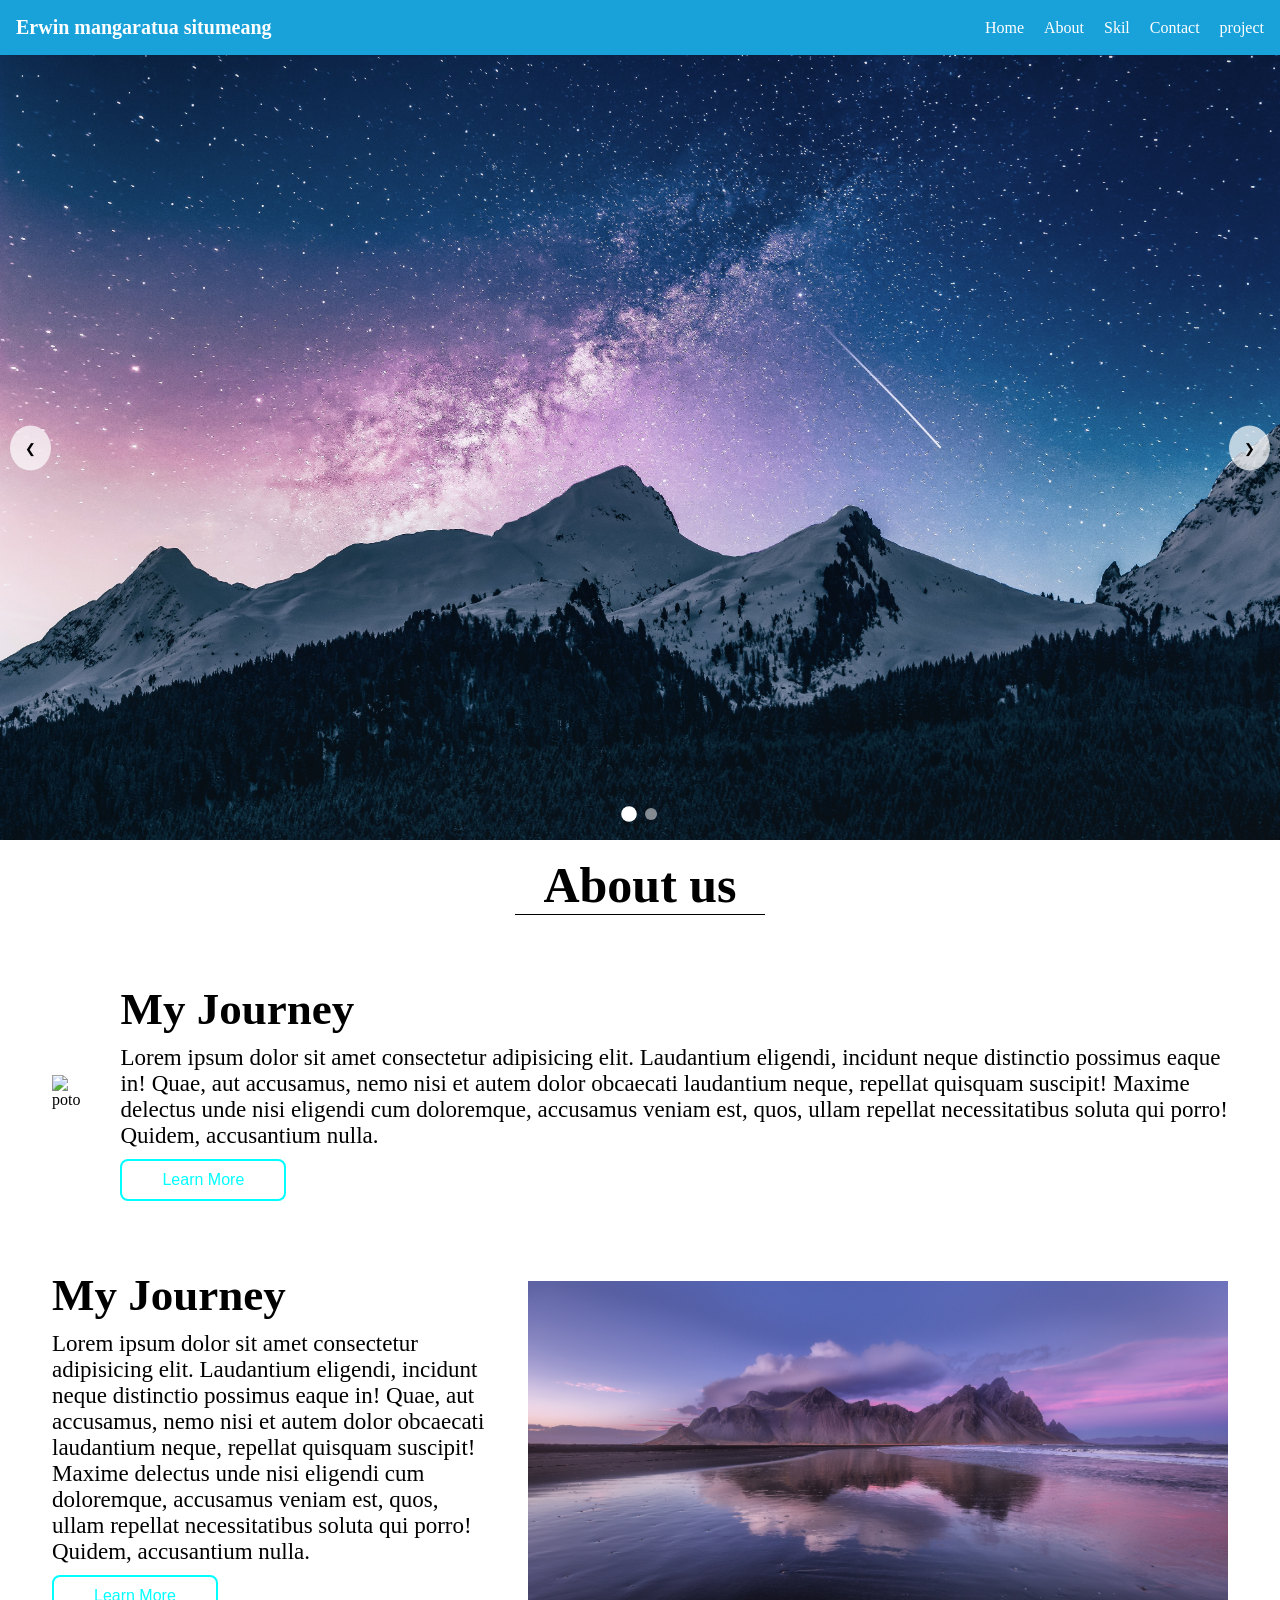
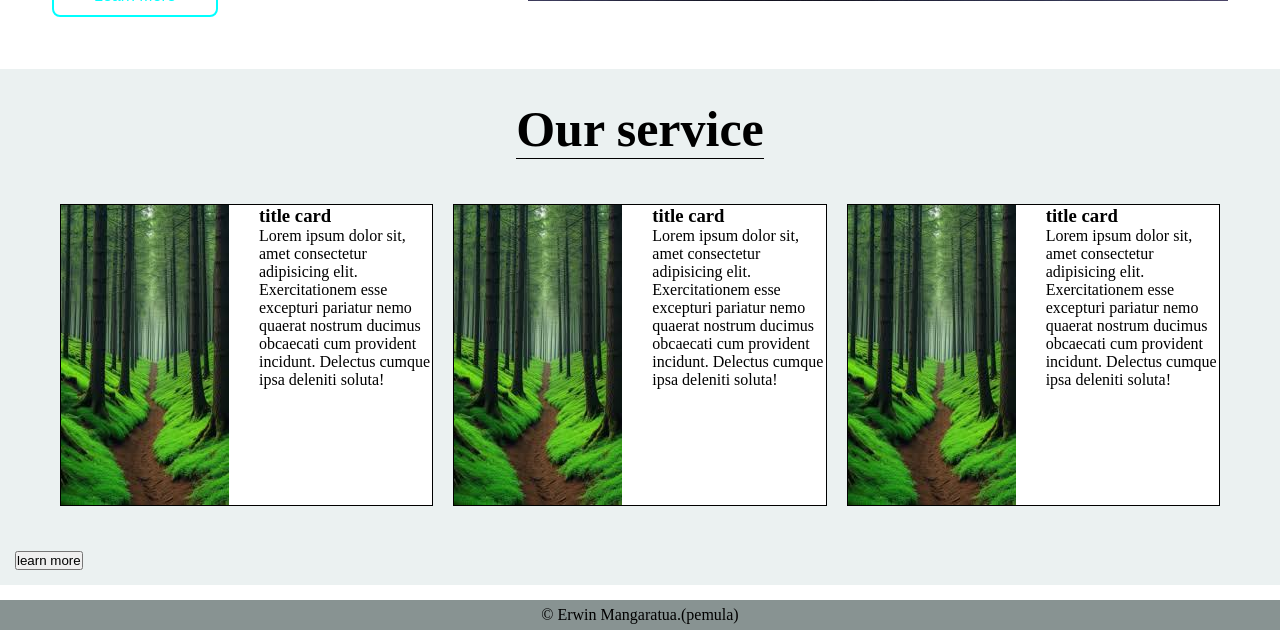
==== index.html @ 4fbb69fc "berubah" ====
<!DOCTYPE html>
<html lang="en">

<head>
    <meta charset="UTF-8">
    <meta name="viewport" content="width=device-width, initial-scale=1.0">
    <title>Web Perdana</title>
    <link rel="stylesheet" href="style.css">
</head>

<body>

    <header class="kepala">
        <div class="pilihKepala">
            <div class="nama">
                <h1>Erwin mangaratua situmeang</h1>
            </div>
            <nav class="navigasi">
                <ul class="navigasii">
                    <li class="pilihHome"><a href="home.html">Home</a></li>
                    <li class="pilihAbout"><a href="about.html">About</a></li>
                    <li class="pilihSkil"><a href="skil.html">Skil</a></li>
                    <li class="pilihContact"><a href="contact.html">Contact</a></li>
                    <li class="pilihProject"><a href="project.html">project</a></li>
                </ul>
            </nav>
        </div>
    </header>

    <main class="main">

        <div class="slider-container">


            <div class="slides" id="slide-wrapper">


                <div class="slide">
                    <img src="image/slider1.jpg" alt="Slide 1">
                </div>
                <div class="slide">
                    <img src="image/slider2.jpg" alt="Slide 2">
                </div>

            </div>


            <button class="prev" onclick="changeSlide(-1)">❮</button>
            <button class="next" onclick="changeSlide(1)">❯</button>


            <div class="dots-container">
                <span class="dot active" onclick="currentSlide(0)"></span>
                <span class="dot" onclick="currentSlide(1)"></span>
            </div>

        </div>

        <div class="about">
            <h2>About us</h2>
        </div>


        <section class="project">

            <div class="project1">
                <img src="image/slider3.jpg" alt="poto" class="image2">
            </div>

            <div class="project2">
                <h1>My Journey</h1>
                <p>Lorem ipsum dolor sit amet consectetur adipisicing elit. Laudantium eligendi, incidunt neque
                    distinctio possimus eaque in! Quae, aut accusamus, nemo nisi et autem dolor obcaecati laudantium
                    neque, repellat quisquam suscipit! Maxime delectus unde nisi eligendi cum doloremque, accusamus
                    veniam est, quos, ullam repellat necessitatibus soluta qui porro! Quidem, accusantium nulla.</p>
                <button>Learn More</button>
            </div>

        </section>


        <section class="project">

            <div class="project2">
                <h1>My Journey</h1>
                <p>Lorem ipsum dolor sit amet consectetur adipisicing elit. Laudantium eligendi, incidunt neque
                    distinctio possimus eaque in! Quae, aut accusamus, nemo nisi et autem dolor obcaecati laudantium
                    neque, repellat quisquam suscipit! Maxime delectus unde nisi eligendi cum doloremque, accusamus
                    veniam est, quos, ullam repellat necessitatibus soluta qui porro! Quidem, accusantium nulla.</p>
                <button>Learn More</button>
            </div>

            <div class="project1">
                <img src="image/slider2.jpg" alt="poto" class="image2">
            </div>


        </section>

        <section class="boxx">
            <div class="our-service">
                <h2>Our service</h2>
            </div>

            <section class="tree">
                <div class="tree-item">
                    <img src="image/hutan.jpg" alt="poto" class="tree-img">
                    <div class="tree-text">
                        <h1>title card</h1>
                        <p>Lorem ipsum dolor sit, amet consectetur adipisicing elit. Exercitationem esse excepturi
                            pariatur
                            nemo quaerat nostrum ducimus obcaecati cum provident incidunt. Delectus cumque ipsa deleniti
                            soluta!</p>
                    </div>
                </div>

                <div class="tree-item">
                    <img src="image/hutan.jpg" alt="poto" class="tree-img">
                    <div class="tree-text">
                        <h1>title card</h1>
                        <p>Lorem ipsum dolor sit, amet consectetur adipisicing elit. Exercitationem esse excepturi
                            pariatur
                            nemo quaerat nostrum ducimus obcaecati cum provident incidunt. Delectus cumque ipsa deleniti
                            soluta!</p>
                    </div>
                </div>

                <div class="tree-item">
                    <img src="image/hutan.jpg" alt="poto" class="tree-img">
                    <div class="tree-text">
                        <h1>title card</h1>
                        <p>Lorem ipsum dolor sit, amet consectetur adipisicing elit. Exercitationem esse excepturi
                            pariatur
                            nemo quaerat nostrum ducimus obcaecati cum provident incidunt. Delectus cumque ipsa deleniti
                            soluta!</p>
                    </div>
                </div>
            </section>

        <button>learn more</button>

        </section>
    </main>


    <footer class="cp">
        &copy; Erwin Mangaratua.(pemula)
    </footer>



    <script src="java.js"></script>
</body>

</html>
---- style.css ----
* {
    margin: 0;
    padding: 0;
}

.kepala {
    padding: 16px;
    background-color: rgb(24, 162, 217);
}

.pilihKepala {
    display: flex;
    justify-content: space-between;
    align-items: center;
}

.nama {
    color: white;
    font-size: 10px;
}

.navigasii {
    display: flex;
    gap: 20px;
    list-style: none;
}

.navigasi a {
    text-decoration: none;
    color: white;
}

.navigasi a:hover {
    text-decoration: underline;
}

.slider-container {
position: relative;
width: 100%;
height: 785px;
overflow: hidden;    
}

.slides{
    display: flex;
    transition: transform 0.6s cubic-bezier(.4,0,.2,1);
    width: 100%;
}

.slide {
  min-width: 100%;        
  position: relative;
}

.slide img {
  width: 100%;
  display: block;
  object-fit: cover;
}

.prev, .next {
  position: absolute;
  top: 50%;
  transform: translateY(-50%);
  background: rgba(255,255,255,.7);
  border: none;
  padding: 15px;
  cursor: pointer;
  border-radius: 50%;
  z-index: 10;
  transition: 0.3s;
}

.prev { left: 10px; }
.next { right: 10px; }

/* button */

.dots-container {
  position: absolute;
  bottom: 20px;
  left: 50%;
  transform: translateX(-50%);
  display: flex;
  gap: 10px;
}

.dot {
  width: 12px;
  height: 12px;
  background: rgba(255,255,255,.5);
  border-radius: 50%;
  cursor: pointer;
  transition: 0.3s;
}

.dot.active {
  background: white;
  transform: scale(1.3);
}


/* dot */

.about {
    padding: 16px;
    text-align: center;
}

.about h2 {
    border-bottom: 1px solid black;
    display: inline-block;
    width: 250px;
    font-size: 50px;
}

.project {
    margin: 36px;
    padding: 16px;
    display: flex;
    align-items: center;
    gap: 40px;
}

.project2 h1 {
    font-size: 45px;
}

.project2 p {
    font-size: 23px;
    margin: 10px 0px 10px 0px;
}

.project2 button {
    padding: 10px 40px;
    font-size: 16px;
    border: 2px solid aqua;
    color: aqua;
    border-radius: 8px;
    background-color: white;
}

.image2 {
    height: 320px;
    width: 700px;
    object-fit: cover;


}
.boxx{
    background-color: #ebf1f1;
    padding: 15px;
    margin-top: 15px;
    margin-bottom: 15px;
}

.our-service {
    display: flex;
    justify-content: center;
    align-items: center;
    margin: 16px;
}

.our-service h2{
    border-bottom: 1px solid black;
    display: inline-block;
    font-size: 50px;
    
}
.tree{
    display: flex;
    margin: 45px;
    gap: 20px;
}

.tree-item{
    display: flex;
    border: 1px solid  black;
    background-color: rgb(255, 255, 255);
    gap: 30px;
}







.cp {
    padding: 6px;
    background-color: #889392;
    text-align: center;
    
}
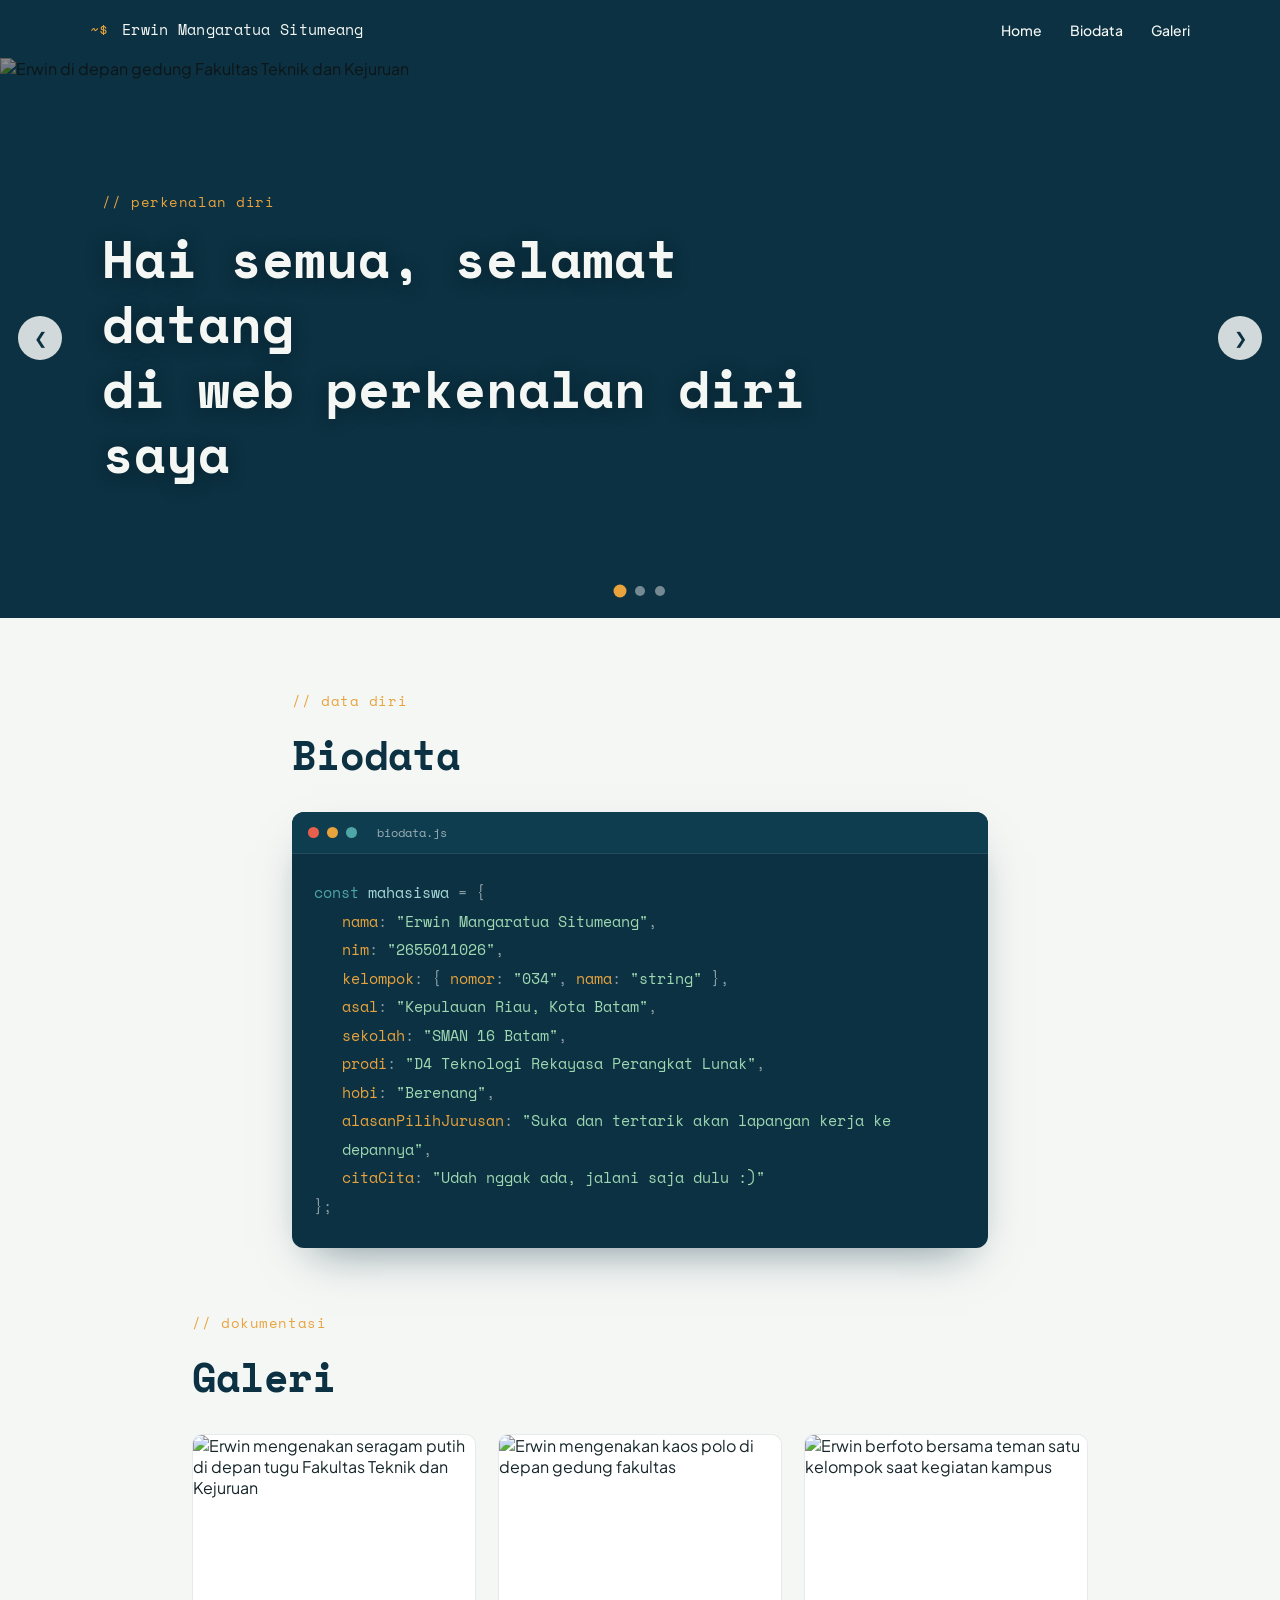
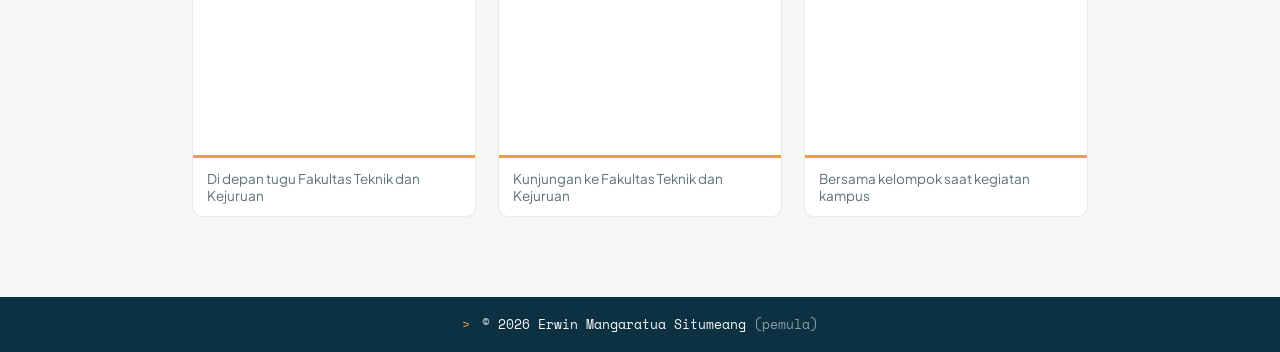
==== commit 20e4e3fa: "update" ====
--- a/index.html
+++ b/index.html
@@ -1,10 +1,13 @@
 <!DOCTYPE html>
-<html lang="en">
+<html lang="id">
 
 <head>
     <meta charset="UTF-8">
     <meta name="viewport" content="width=device-width, initial-scale=1.0">
-    <title>Web Perdana</title>
+    <title>Erwin Mangaratua Situmeang — Perkenalan Diri</title>
+    <link rel="preconnect" href="https://fonts.googleapis.com">
+    <link rel="preconnect" href="https://fonts.gstatic.com" crossorigin>
+    <link href="https://fonts.googleapis.com/css2?family=Space+Mono:wght@400;700&family=Plus+Jakarta+Sans:wght@400;500;600;700;800&display=swap" rel="stylesheet">
     <link rel="stylesheet" href="style.css">
 </head>
 
@@ -13,15 +16,13 @@
     <header class="kepala">
         <div class="pilihKepala">
             <div class="nama">
-                <h1>Erwin mangaratua situmeang</h1>
+                <span class="prompt">~$</span> Erwin Mangaratua Situmeang
             </div>
             <nav class="navigasi">
                 <ul class="navigasii">
-                    <li class="pilihHome"><a href="home.html">Home</a></li>
-                    <li class="pilihAbout"><a href="about.html">About</a></li>
-                    <li class="pilihSkil"><a href="skil.html">Skil</a></li>
-                    <li class="pilihContact"><a href="contact.html">Contact</a></li>
-                    <li class="pilihProject"><a href="project.html">project</a></li>
+                    <li class="pilihHome"><a href="#home">Home</a></li>
+                    <li class="pilihAbout"><a href="#biodata">Biodata</a></li>
+                    <li class="pilihGaleri"><a href="#galeri">Galeri</a></li>
                 </ul>
             </nav>
         </div>
@@ -29,127 +30,90 @@
 
     <main class="main">
 
-        <div class="slider-container">
-
+        <section class="slider-container" id="home">
 
             <div class="slides" id="slide-wrapper">
-
-
                 <div class="slide">
-                    <img src="image/slider1.jpg" alt="Slide 1">
+                    <img src="image/foto1.jpeg" alt="Erwin di depan gedung Fakultas Teknik dan Kejuruan">
                 </div>
                 <div class="slide">
-                    <img src="image/slider2.jpg" alt="Slide 2">
+                    <img src="image/foto2.jpeg" alt="Erwin di depan tugu Fakultas Teknik dan Kejuruan">
                 </div>
-
+                <div class="slide">
+                    <img src="image/foto3.jpeg" alt="Erwin bersama kelompok saat kegiatan kampus">
+                </div>
             </div>
 
+            <div class="hero-overlay">
+                <p class="eyebrow">// perkenalan diri</p>
+                <h1>Hai semua, selamat datang<br>di web perkenalan diri saya</h1>
+            </div>
 
-            <button class="prev" onclick="changeSlide(-1)">❮</button>
-            <button class="next" onclick="changeSlide(1)">❯</button>
-
+            <button class="prev" onclick="changeSlide(-1)" aria-label="Slide sebelumnya">❮</button>
+            <button class="next" onclick="changeSlide(1)" aria-label="Slide berikutnya">❯</button>
 
             <div class="dots-container">
                 <span class="dot active" onclick="currentSlide(0)"></span>
                 <span class="dot" onclick="currentSlide(1)"></span>
-            </div>
-
-        </div>
-
-        <div class="about">
-            <h2>About us</h2>
-        </div>
-
-
-        <section class="project">
-
-            <div class="project1">
-                <img src="image/slider3.jpg" alt="poto" class="image2">
-            </div>
-
-            <div class="project2">
-                <h1>My Journey</h1>
-                <p>Lorem ipsum dolor sit amet consectetur adipisicing elit. Laudantium eligendi, incidunt neque
-                    distinctio possimus eaque in! Quae, aut accusamus, nemo nisi et autem dolor obcaecati laudantium
-                    neque, repellat quisquam suscipit! Maxime delectus unde nisi eligendi cum doloremque, accusamus
-                    veniam est, quos, ullam repellat necessitatibus soluta qui porro! Quidem, accusantium nulla.</p>
-                <button>Learn More</button>
+                <span class="dot" onclick="currentSlide(2)"></span>
             </div>
 
         </section>
 
+        <section class="about" id="biodata">
+            <p class="eyebrow">// data diri</p>
+            <h2>Biodata</h2>
 
-        <section class="project">
-
-            <div class="project2">
-                <h1>My Journey</h1>
-                <p>Lorem ipsum dolor sit amet consectetur adipisicing elit. Laudantium eligendi, incidunt neque
-                    distinctio possimus eaque in! Quae, aut accusamus, nemo nisi et autem dolor obcaecati laudantium
-                    neque, repellat quisquam suscipit! Maxime delectus unde nisi eligendi cum doloremque, accusamus
-                    veniam est, quos, ullam repellat necessitatibus soluta qui porro! Quidem, accusantium nulla.</p>
-                <button>Learn More</button>
+            <div class="code-window">
+                <div class="code-titlebar">
+                    <span class="dotbtn red"></span>
+                    <span class="dotbtn yellow"></span>
+                    <span class="dotbtn green"></span>
+                    <span class="filename">biodata.js</span>
+                </div>
+                <div class="code-body">
+                    <p class="code-line"><span class="kw">const</span> <span class="var">mahasiswa</span> <span class="pn">= {</span></p>
+                    <p class="code-line indent"><span class="key">nama</span><span class="pn">:</span> <span class="str">"Erwin Mangaratua Situmeang"</span><span class="pn">,</span></p>
+                    <p class="code-line indent"><span class="key">nim</span><span class="pn">:</span> <span class="str">"2655011026"</span><span class="pn">,</span></p>
+                    <p class="code-line indent"><span class="key">kelompok</span><span class="pn">: {</span> <span class="key">nomor</span><span class="pn">:</span> <span class="str">"034"</span><span class="pn">,</span> <span class="key">nama</span><span class="pn">:</span> <span class="str">"string"</span> <span class="pn">},</span></p>
+                    <p class="code-line indent"><span class="key">asal</span><span class="pn">:</span> <span class="str">"Kepulauan Riau, Kota Batam"</span><span class="pn">,</span></p>
+                    <p class="code-line indent"><span class="key">sekolah</span><span class="pn">:</span> <span class="str">"SMAN 16 Batam"</span><span class="pn">,</span></p>
+                    <p class="code-line indent"><span class="key">prodi</span><span class="pn">:</span> <span class="str">"D4 Teknologi Rekayasa Perangkat Lunak"</span><span class="pn">,</span></p>
+                    <p class="code-line indent"><span class="key">hobi</span><span class="pn">:</span> <span class="str">"Berenang"</span><span class="pn">,</span></p>
+                    <p class="code-line indent"><span class="key">alasanPilihJurusan</span><span class="pn">:</span> <span class="str">"Suka dan tertarik akan lapangan kerja ke depannya"</span><span class="pn">,</span></p>
+                    <p class="code-line indent"><span class="key">citaCita</span><span class="pn">:</span> <span class="str">"Udah nggak ada, jalani saja dulu :)"</span></p>
+                    <p class="code-line"><span class="pn">};</span></p>
+                </div>
             </div>
-
-            <div class="project1">
-                <img src="image/slider2.jpg" alt="poto" class="image2">
-            </div>
-
-
         </section>
 
-        <section class="boxx">
-            <div class="our-service">
-                <h2>Our service</h2>
+        <section class="galeri" id="galeri">
+            <p class="eyebrow">// dokumentasi</p>
+            <h2>Galeri</h2>
+
+            <div class="galeri-grid">
+                <figure class="galeri-item">
+                    <img src="image/foto1.jpeg" alt="Erwin mengenakan seragam putih di depan tugu Fakultas Teknik dan Kejuruan">
+                    <figcaption>Di depan tugu Fakultas Teknik dan Kejuruan</figcaption>
+                </figure>
+                <figure class="galeri-item">
+                    <img src="image/foto2.jpeg" alt="Erwin mengenakan kaos polo di depan gedung fakultas">
+                    <figcaption>Kunjungan ke Fakultas Teknik dan Kejuruan</figcaption>
+                </figure>
+                <figure class="galeri-item">
+                    <img src="image/foto3.jpeg" alt="Erwin berfoto bersama teman satu kelompok saat kegiatan kampus">
+                    <figcaption>Bersama kelompok saat kegiatan kampus</figcaption>
+                </figure>
             </div>
+        </section>
 
-            <section class="tree">
-                <div class="tree-item">
-                    <img src="image/hutan.jpg" alt="poto" class="tree-img">
-                    <div class="tree-text">
-                        <h1>title card</h1>
-                        <p>Lorem ipsum dolor sit, amet consectetur adipisicing elit. Exercitationem esse excepturi
-                            pariatur
-                            nemo quaerat nostrum ducimus obcaecati cum provident incidunt. Delectus cumque ipsa deleniti
-                            soluta!</p>
-                    </div>
-                </div>
-
-                <div class="tree-item">
-                    <img src="image/hutan.jpg" alt="poto" class="tree-img">
-                    <div class="tree-text">
-                        <h1>title card</h1>
-                        <p>Lorem ipsum dolor sit, amet consectetur adipisicing elit. Exercitationem esse excepturi
-                            pariatur
-                            nemo quaerat nostrum ducimus obcaecati cum provident incidunt. Delectus cumque ipsa deleniti
-                            soluta!</p>
-                    </div>
-                </div>
-
-                <div class="tree-item">
-                    <img src="image/hutan.jpg" alt="poto" class="tree-img">
-                    <div class="tree-text">
-                        <h1>title card</h1>
-                        <p>Lorem ipsum dolor sit, amet consectetur adipisicing elit. Exercitationem esse excepturi
-                            pariatur
-                            nemo quaerat nostrum ducimus obcaecati cum provident incidunt. Delectus cumque ipsa deleniti
-                            soluta!</p>
-                    </div>
-                </div>
-            </section>
-
-        <button>learn more</button>
-
-        </section>
     </main>
 
-
     <footer class="cp">
-        &copy; Erwin Mangaratua.(pemula)
+        <span class="prompt">&gt;</span> &copy; 2026 Erwin Mangaratua Situmeang <span class="dim">(pemula)</span>
     </footer>
-
-
 
     <script src="java.js"></script>
 </body>
 
-</html>+</html>
--- a/style.css
+++ b/style.css
@@ -1,194 +1,361 @@
+:root {
+    --sea-deep: #0B3142;
+    --sea-deep-2: #0F3D50;
+    --foam: #F5F7F5;
+    --amber: #E8A33D;
+    --teal: #4FA6A6;
+    --ink: #16262B;
+    --muted: #5C7079;
+
+    --font-display: 'Space Mono', monospace;
+    --font-body: 'Plus Jakarta Sans', sans-serif;
+}
+
 * {
     margin: 0;
     padding: 0;
-}
+    box-sizing: border-box;
+}
+
+body {
+    font-family: var(--font-body);
+    color: var(--ink);
+    background: var(--foam);
+}
+
+a {
+    color: inherit;
+}
+
+/* ===== header ===== */
 
 .kepala {
-    padding: 16px;
-    background-color: rgb(24, 162, 217);
+    padding: 18px 32px;
+    background-color: var(--sea-deep);
 }
 
 .pilihKepala {
     display: flex;
     justify-content: space-between;
     align-items: center;
+    flex-wrap: wrap;
+    gap: 12px;
+    max-width: 1100px;
+    margin: 0 auto;
 }
 
 .nama {
-    color: white;
-    font-size: 10px;
+    color: var(--foam);
+    font-family: var(--font-display);
+    font-size: 15px;
+    letter-spacing: 0.02em;
+}
+
+.prompt {
+    color: var(--amber);
+    margin-right: 4px;
 }
 
 .navigasii {
     display: flex;
-    gap: 20px;
+    gap: 28px;
     list-style: none;
 }
 
 .navigasi a {
     text-decoration: none;
-    color: white;
-}
-
-.navigasi a:hover {
-    text-decoration: underline;
-}
+    color: var(--foam);
+    font-size: 14px;
+    font-weight: 500;
+    padding-bottom: 3px;
+    border-bottom: 2px solid transparent;
+    transition: border-color 0.25s ease, color 0.25s ease;
+}
+
+.navigasi a:hover,
+.navigasi a:focus-visible {
+    border-color: var(--amber);
+    color: var(--amber);
+}
+
+/* ===== slider / hero ===== */
 
 .slider-container {
-position: relative;
-width: 100%;
-height: 785px;
-overflow: hidden;    
-}
-
-.slides{
-    display: flex;
-    transition: transform 0.6s cubic-bezier(.4,0,.2,1);
+    position: relative;
     width: 100%;
+    height: 560px;
+    overflow: hidden;
+    background: var(--sea-deep);
+}
+
+.slides {
+    display: flex;
+    height: 100%;
+    transition: transform 0.6s cubic-bezier(.4, 0, .2, 1);
+    width: 100%;
 }
 
 .slide {
-  min-width: 100%;        
-  position: relative;
+    min-width: 100%;
+    height: 100%;
+    position: relative;
 }
 
 .slide img {
-  width: 100%;
-  display: block;
-  object-fit: cover;
+    width: 100%;
+    height: 100%;
+    display: block;
+    object-fit: cover;
+    filter: brightness(0.55) saturate(0.9);
+}
+
+.hero-overlay {
+    position: absolute;
+    inset: 0;
+    display: flex;
+    flex-direction: column;
+    justify-content: center;
+    align-items: flex-start;
+    padding: 0 8vw;
+    pointer-events: none;
+}
+
+.eyebrow {
+    font-family: var(--font-display);
+    color: var(--amber);
+    font-size: 14px;
+    margin-bottom: 14px;
+    letter-spacing: 0.04em;
+}
+
+.hero-overlay h1 {
+    color: var(--foam);
+    font-family: var(--font-display);
+    font-weight: 700;
+    font-size: clamp(28px, 4.5vw, 52px);
+    line-height: 1.25;
+    max-width: 780px;
+    text-shadow: 0 2px 18px rgba(0, 0, 0, 0.35);
 }
 
 .prev, .next {
-  position: absolute;
-  top: 50%;
-  transform: translateY(-50%);
-  background: rgba(255,255,255,.7);
-  border: none;
-  padding: 15px;
-  cursor: pointer;
-  border-radius: 50%;
-  z-index: 10;
-  transition: 0.3s;
-}
-
-.prev { left: 10px; }
-.next { right: 10px; }
-
-/* button */
+    position: absolute;
+    top: 50%;
+    transform: translateY(-50%);
+    background: rgba(245, 247, 245, .85);
+    color: var(--sea-deep);
+    border: none;
+    width: 44px;
+    height: 44px;
+    cursor: pointer;
+    border-radius: 50%;
+    z-index: 10;
+    font-size: 16px;
+    transition: 0.25s;
+}
+
+.prev:hover, .next:hover,
+.prev:focus-visible, .next:focus-visible {
+    background: var(--amber);
+    color: var(--sea-deep);
+}
+
+.prev { left: 18px; }
+.next { right: 18px; }
 
 .dots-container {
-  position: absolute;
-  bottom: 20px;
-  left: 50%;
-  transform: translateX(-50%);
-  display: flex;
-  gap: 10px;
+    position: absolute;
+    bottom: 22px;
+    left: 50%;
+    transform: translateX(-50%);
+    display: flex;
+    gap: 10px;
+    z-index: 10;
 }
 
 .dot {
-  width: 12px;
-  height: 12px;
-  background: rgba(255,255,255,.5);
-  border-radius: 50%;
-  cursor: pointer;
-  transition: 0.3s;
+    width: 10px;
+    height: 10px;
+    background: rgba(245, 247, 245, .45);
+    border-radius: 50%;
+    cursor: pointer;
+    transition: 0.25s;
 }
 
 .dot.active {
-  background: white;
-  transform: scale(1.3);
-}
-
-
-/* dot */
+    background: var(--amber);
+    transform: scale(1.3);
+}
+
+/* ===== biodata / code window ===== */
 
 .about {
-    padding: 16px;
+    padding: 72px 8vw 40px;
+    max-width: 900px;
+    margin: 0 auto;
+}
+
+.about h2,
+.galeri h2 {
+    font-family: var(--font-display);
+    font-size: clamp(28px, 4vw, 40px);
+    color: var(--sea-deep);
+    margin-bottom: 28px;
+}
+
+.code-window {
+    background: var(--sea-deep);
+    border-radius: 12px;
+    overflow: hidden;
+    box-shadow: 0 20px 45px -20px rgba(11, 49, 66, 0.55);
+}
+
+.code-titlebar {
+    display: flex;
+    align-items: center;
+    gap: 8px;
+    padding: 12px 16px;
+    background: var(--sea-deep-2);
+    border-bottom: 1px solid rgba(255, 255, 255, 0.08);
+}
+
+.dotbtn {
+    width: 11px;
+    height: 11px;
+    border-radius: 50%;
+    display: inline-block;
+}
+
+.dotbtn.red { background: #E8604C; }
+.dotbtn.yellow { background: var(--amber); }
+.dotbtn.green { background: var(--teal); }
+
+.filename {
+    margin-left: 12px;
+    font-family: var(--font-display);
+    font-size: 12px;
+    color: rgba(245, 247, 245, 0.6);
+}
+
+.code-body {
+    padding: 24px 22px 28px;
+    overflow-x: auto;
+}
+
+.code-line {
+    font-family: var(--font-display);
+    font-size: clamp(12.5px, 1.8vw, 15px);
+    line-height: 1.9;
+    white-space: pre-wrap;
+    color: var(--foam);
+}
+
+.code-line.indent {
+    padding-left: 28px;
+}
+
+.kw { color: var(--teal); }
+.var { color: #A6D8D8; }
+.key { color: var(--amber); }
+.str { color: #9FD8B1; }
+.pn { color: rgba(245, 247, 245, 0.55); }
+
+/* ===== galeri ===== */
+
+.galeri {
+    padding: 24px 8vw 80px;
+    max-width: 1100px;
+    margin: 0 auto;
+}
+
+.galeri-grid {
+    display: grid;
+    grid-template-columns: repeat(3, 1fr);
+    gap: 22px;
+}
+
+.galeri-item {
+    background: white;
+    border: 1px solid rgba(11, 49, 66, 0.1);
+    border-radius: 10px;
+    overflow: hidden;
+    transition: transform 0.3s ease, box-shadow 0.3s ease;
+}
+
+.galeri-item:hover {
+    transform: translateY(-4px);
+    box-shadow: 0 18px 30px -18px rgba(11, 49, 66, 0.35);
+}
+
+.galeri-item img {
+    width: 100%;
+    height: 320px;
+    object-fit: cover;
+    display: block;
+}
+
+.galeri-item figcaption {
+    padding: 12px 14px;
+    font-size: 13.5px;
+    color: var(--muted);
+    border-top: 3px solid var(--amber);
+}
+
+/* ===== footer ===== */
+
+.cp {
+    padding: 18px;
+    background-color: var(--sea-deep);
+    color: var(--foam);
     text-align: center;
-}
-
-.about h2 {
-    border-bottom: 1px solid black;
-    display: inline-block;
-    width: 250px;
-    font-size: 50px;
-}
-
-.project {
-    margin: 36px;
-    padding: 16px;
-    display: flex;
-    align-items: center;
-    gap: 40px;
-}
-
-.project2 h1 {
-    font-size: 45px;
-}
-
-.project2 p {
-    font-size: 23px;
-    margin: 10px 0px 10px 0px;
-}
-
-.project2 button {
-    padding: 10px 40px;
-    font-size: 16px;
-    border: 2px solid aqua;
-    color: aqua;
-    border-radius: 8px;
-    background-color: white;
-}
-
-.image2 {
-    height: 320px;
-    width: 700px;
-    object-fit: cover;
-
-
-}
-.boxx{
-    background-color: #ebf1f1;
-    padding: 15px;
-    margin-top: 15px;
-    margin-bottom: 15px;
-}
-
-.our-service {
-    display: flex;
-    justify-content: center;
-    align-items: center;
-    margin: 16px;
-}
-
-.our-service h2{
-    border-bottom: 1px solid black;
-    display: inline-block;
-    font-size: 50px;
-    
-}
-.tree{
-    display: flex;
-    margin: 45px;
-    gap: 20px;
-}
-
-.tree-item{
-    display: flex;
-    border: 1px solid  black;
-    background-color: rgb(255, 255, 255);
-    gap: 30px;
-}
-
-
-
-
-
-
-
-.cp {
-    padding: 6px;
-    background-color: #889392;
-    text-align: center;
-    
-}+    font-family: var(--font-display);
+    font-size: 12.5px;
+}
+
+.cp .prompt { color: var(--amber); }
+.cp .dim { color: rgba(245, 247, 245, 0.55); }
+
+/* ===== accessibility ===== */
+
+a:focus-visible,
+button:focus-visible,
+.dot:focus-visible {
+    outline: 2px solid var(--amber);
+    outline-offset: 2px;
+}
+
+@media (prefers-reduced-motion: reduce) {
+    .slides,
+    .dot,
+    .galeri-item,
+    .prev,
+    .next {
+        transition: none !important;
+    }
+}
+
+/* ===== responsive ===== */
+
+@media (max-width: 860px) {
+    .galeri-grid {
+        grid-template-columns: 1fr;
+    }
+
+    .slider-container {
+        height: 460px;
+    }
+}
+
+@media (max-width: 560px) {
+    .navigasii {
+        gap: 16px;
+    }
+
+    .slider-container {
+        height: 380px;
+    }
+
+    .code-line.indent {
+        padding-left: 14px;
+    }
+}
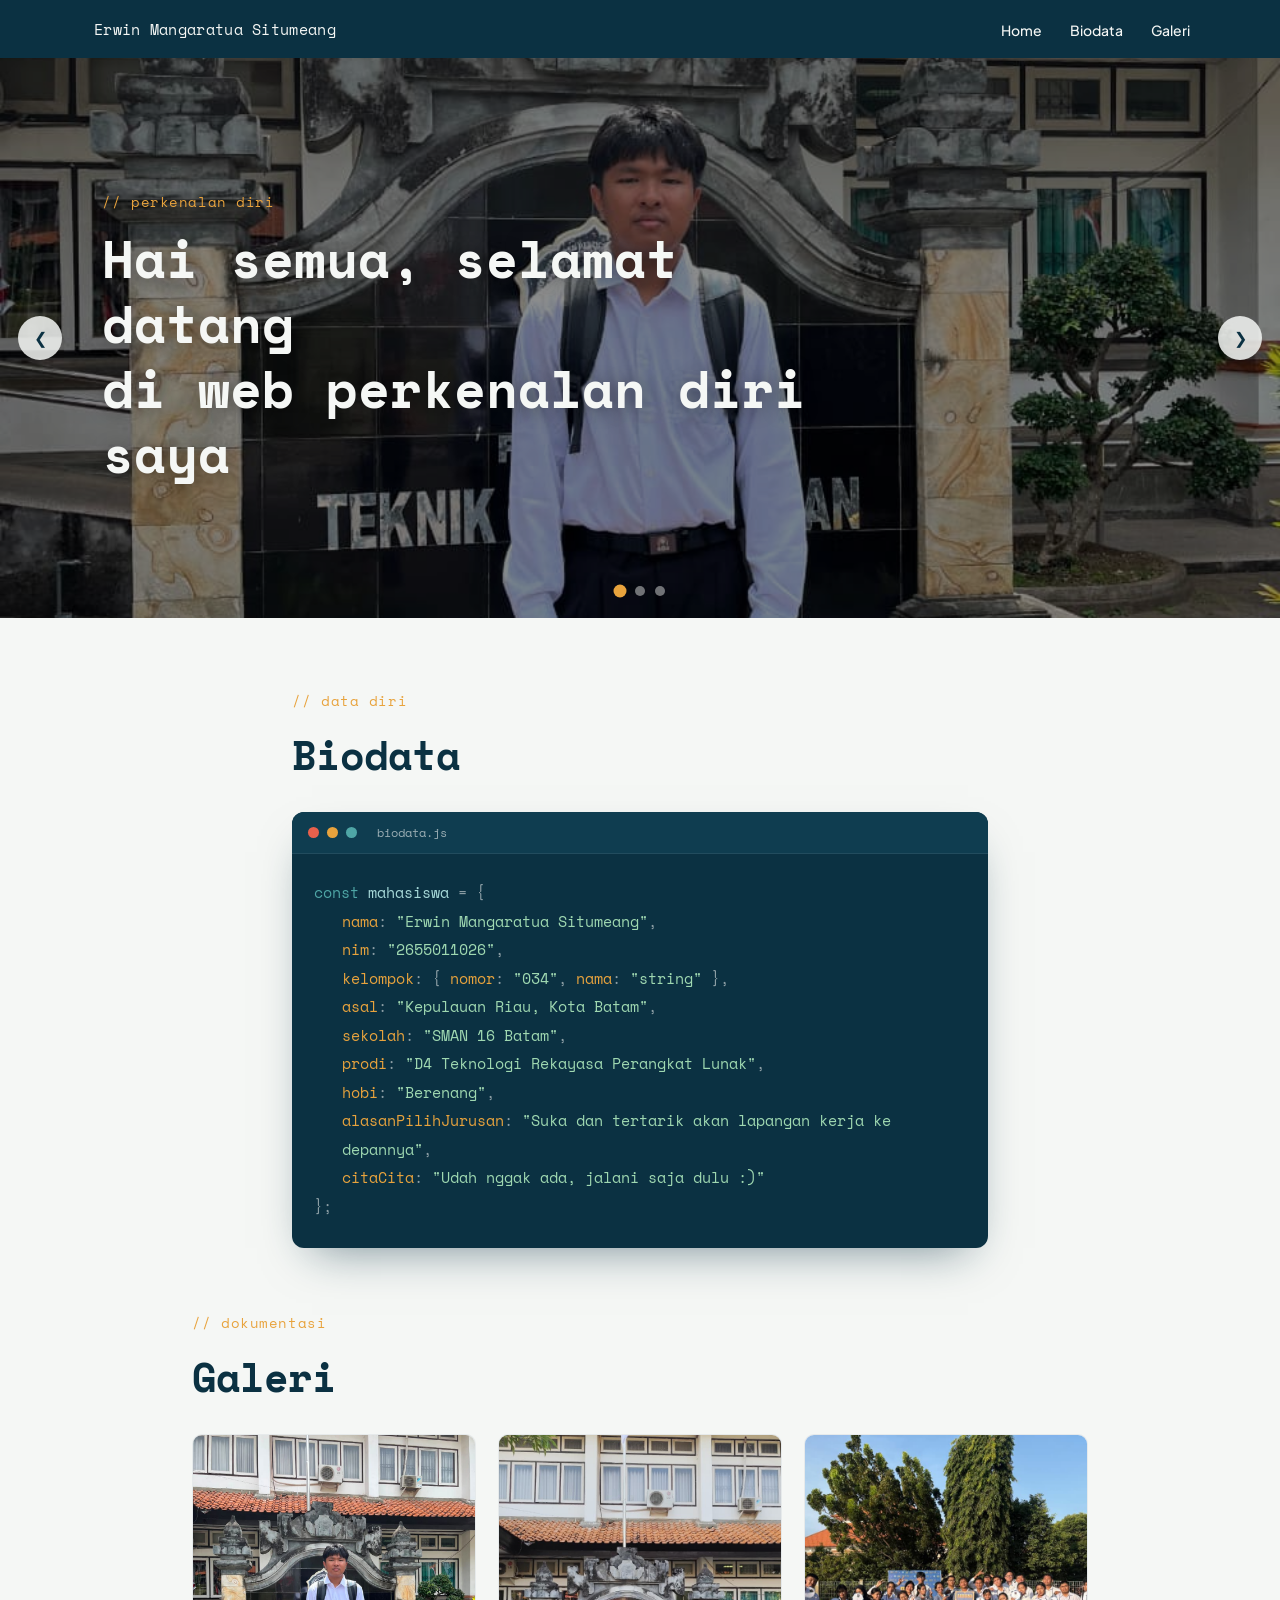
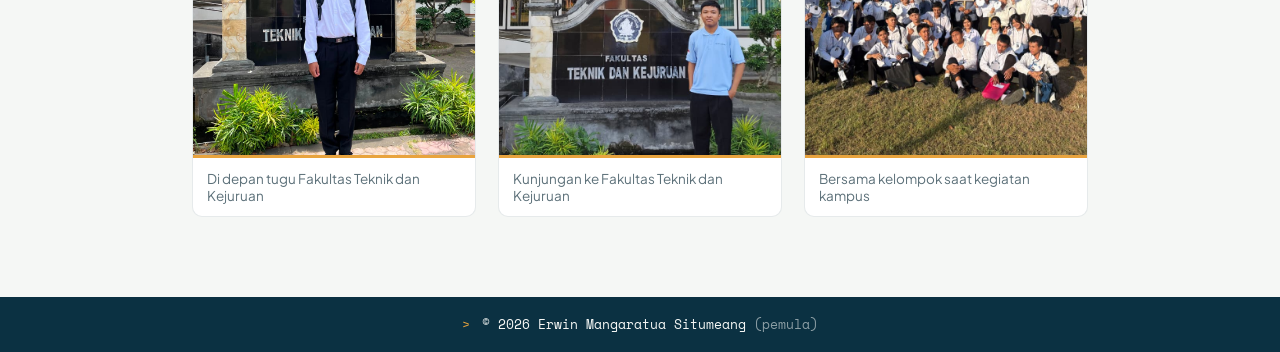
==== commit c5da43a1: "new" ====
--- a/index.html
+++ b/index.html
@@ -16,7 +16,7 @@
     <header class="kepala">
         <div class="pilihKepala">
             <div class="nama">
-                <span class="prompt">~$</span> Erwin Mangaratua Situmeang
+                <span class="prompt"></span> Erwin Mangaratua Situmeang
             </div>
             <nav class="navigasi">
                 <ul class="navigasii">
@@ -93,15 +93,15 @@
 
             <div class="galeri-grid">
                 <figure class="galeri-item">
-                    <img src="image/foto1.jpeg" alt="Erwin mengenakan seragam putih di depan tugu Fakultas Teknik dan Kejuruan">
+                    <img src="image/foto1.jpeg" alt="Erwin mengenakan seragam putih di depan gedung Fakultas Teknik dan Kejuruan Untuk Kelengkapan Foto Twibbon OKF">
                     <figcaption>Di depan tugu Fakultas Teknik dan Kejuruan</figcaption>
                 </figure>
                 <figure class="galeri-item">
-                    <img src="image/foto2.jpeg" alt="Erwin mengenakan kaos polo di depan gedung fakultas">
+                    <img src="image/foto2.jpeg" alt="Erwin mengenakan kaos polo di depan gedung Fakultas Teknik dan Kejuruan Untuk Kelengkapan Foto Twibbon IOT">
                     <figcaption>Kunjungan ke Fakultas Teknik dan Kejuruan</figcaption>
                 </figure>
                 <figure class="galeri-item">
-                    <img src="image/foto3.jpeg" alt="Erwin berfoto bersama teman satu kelompok saat kegiatan kampus">
+                    <img src="image/foto3.jpeg" alt="Erwin berfoto bersama teman satu kelompok setelah kegiatan kampus">
                     <figcaption>Bersama kelompok saat kegiatan kampus</figcaption>
                 </figure>
             </div>
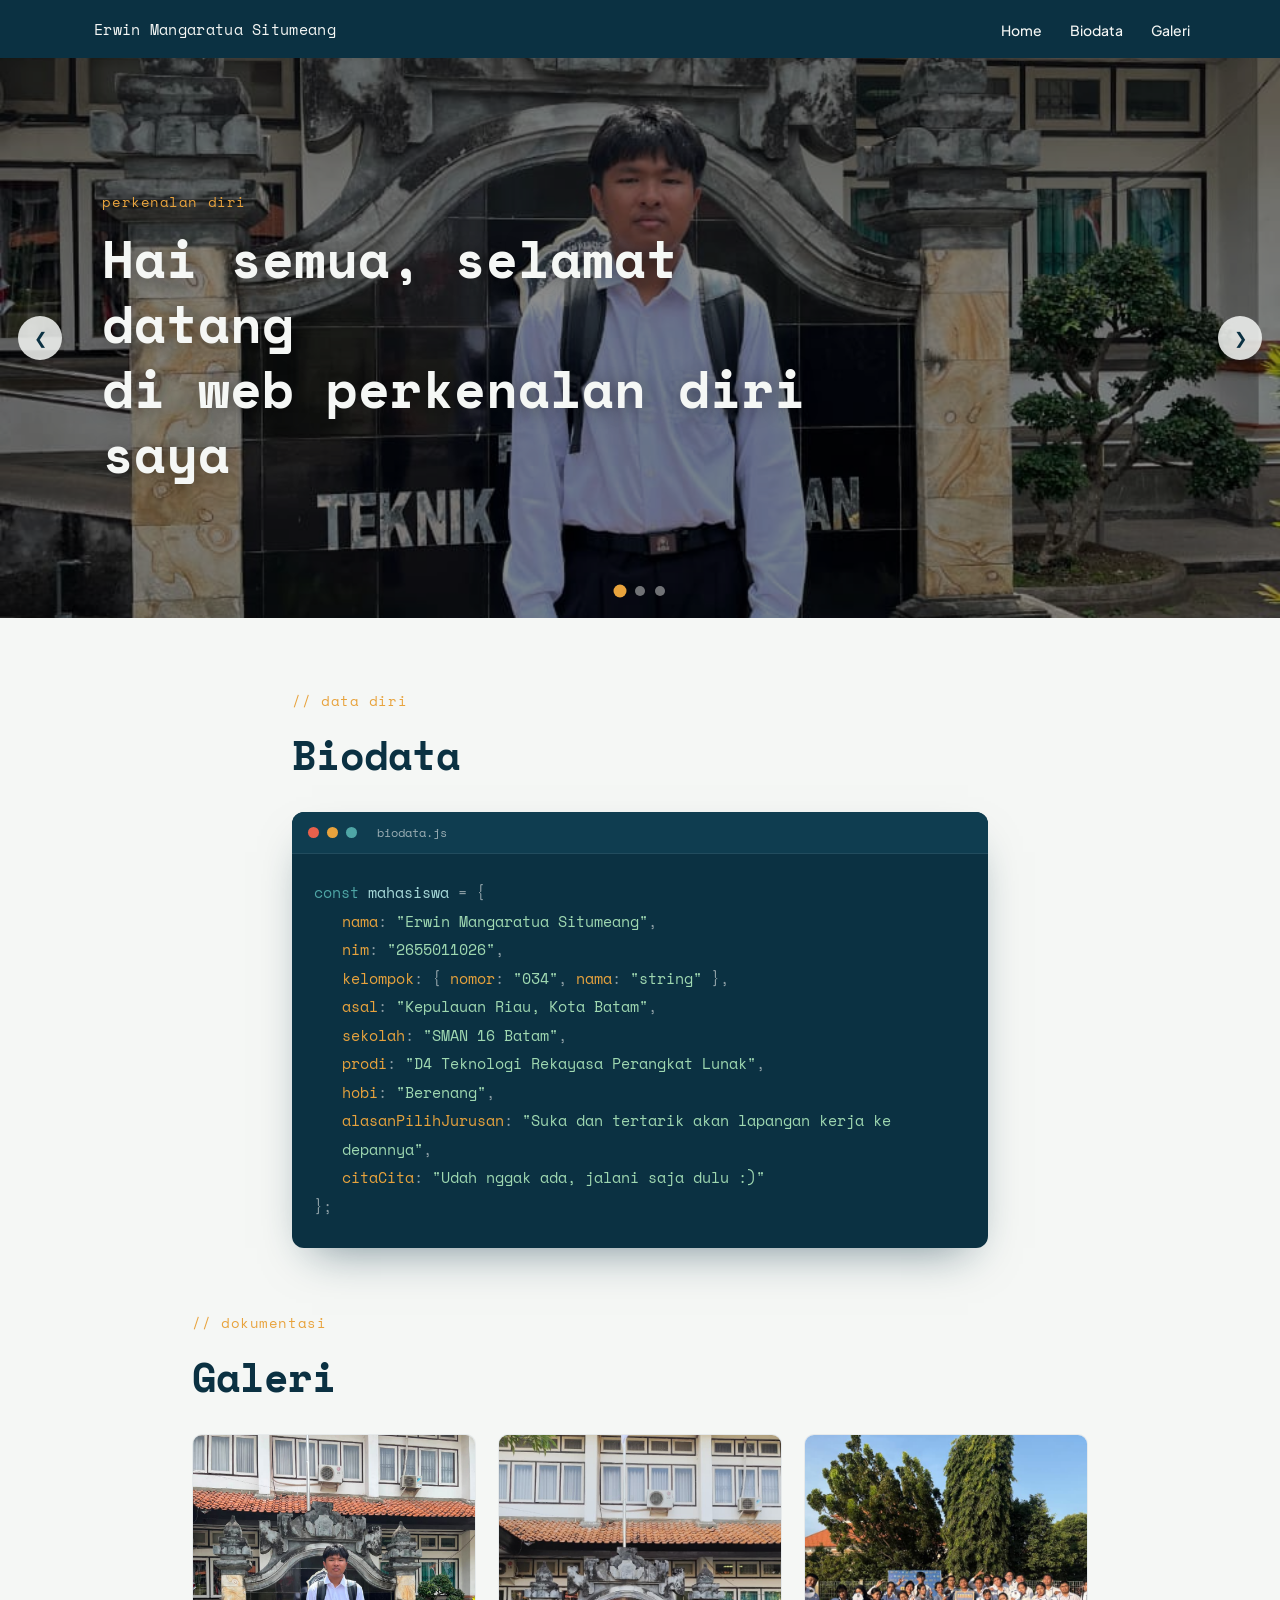
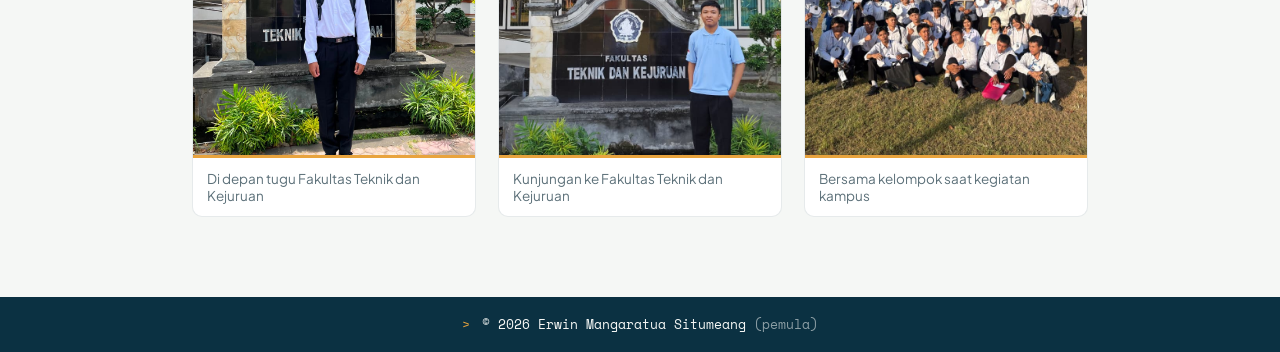
==== commit 714250cb: "update" ====
--- a/index.html
+++ b/index.html
@@ -45,7 +45,7 @@
             </div>
 
             <div class="hero-overlay">
-                <p class="eyebrow">// perkenalan diri</p>
+                <p class="eyebrow">perkenalan diri</p>
                 <h1>Hai semua, selamat datang<br>di web perkenalan diri saya</h1>
             </div>
 
--- a/style.css
+++ b/style.css
@@ -27,8 +27,6 @@
     color: inherit;
 }
 
-/* ===== header ===== */
-
 .kepala {
     padding: 18px 32px;
     background-color: var(--sea-deep);
@@ -77,8 +75,6 @@
     border-color: var(--amber);
     color: var(--amber);
 }
-
-/* ===== slider / hero ===== */
 
 .slider-container {
     position: relative;
@@ -187,8 +183,6 @@
     transform: scale(1.3);
 }
 
-/* ===== biodata / code window ===== */
-
 .about {
     padding: 72px 8vw 40px;
     max-width: 900px;
@@ -259,8 +253,6 @@
 .key { color: var(--amber); }
 .str { color: #9FD8B1; }
 .pn { color: rgba(245, 247, 245, 0.55); }
-
-/* ===== galeri ===== */
 
 .galeri {
     padding: 24px 8vw 80px;
@@ -301,8 +293,6 @@
     border-top: 3px solid var(--amber);
 }
 
-/* ===== footer ===== */
-
 .cp {
     padding: 18px;
     background-color: var(--sea-deep);
@@ -314,8 +304,6 @@
 
 .cp .prompt { color: var(--amber); }
 .cp .dim { color: rgba(245, 247, 245, 0.55); }
-
-/* ===== accessibility ===== */
 
 a:focus-visible,
 button:focus-visible,
@@ -334,8 +322,6 @@
     }
 }
 
-/* ===== responsive ===== */
-
 @media (max-width: 860px) {
     .galeri-grid {
         grid-template-columns: 1fr;
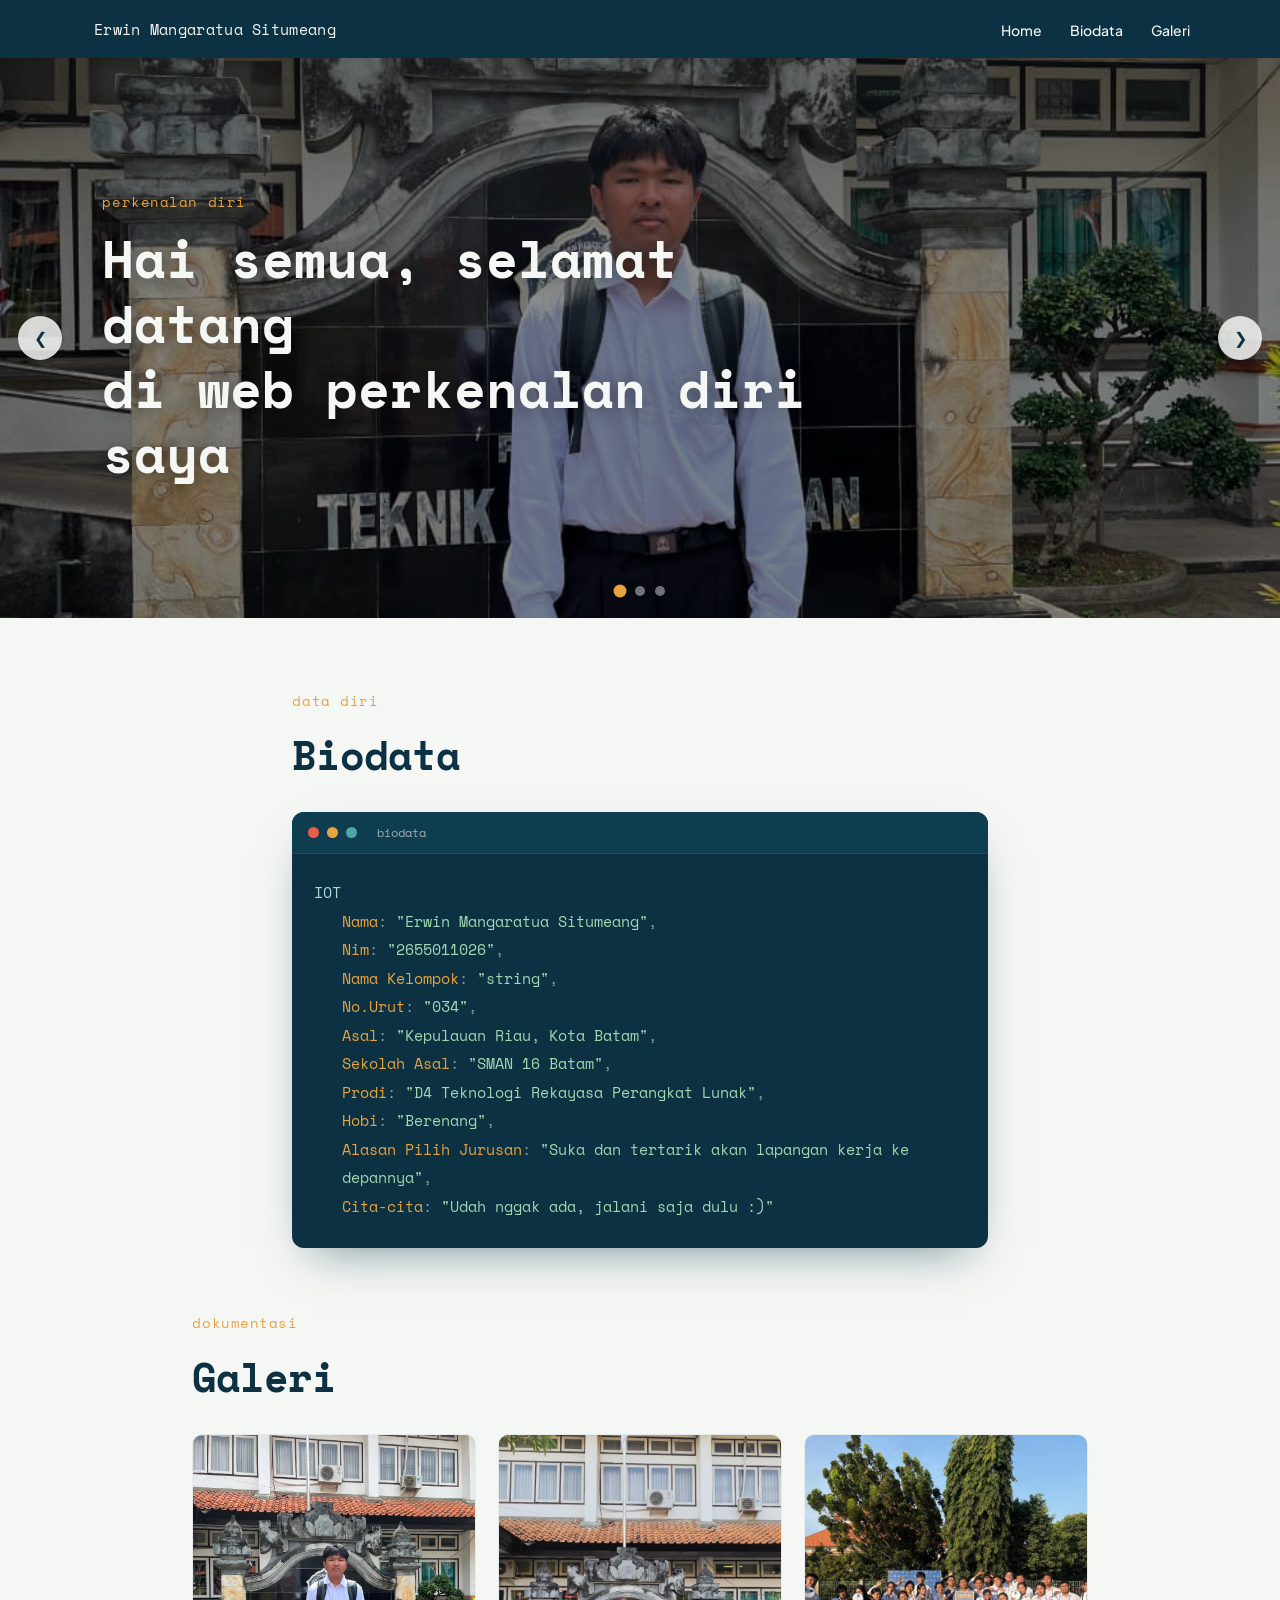
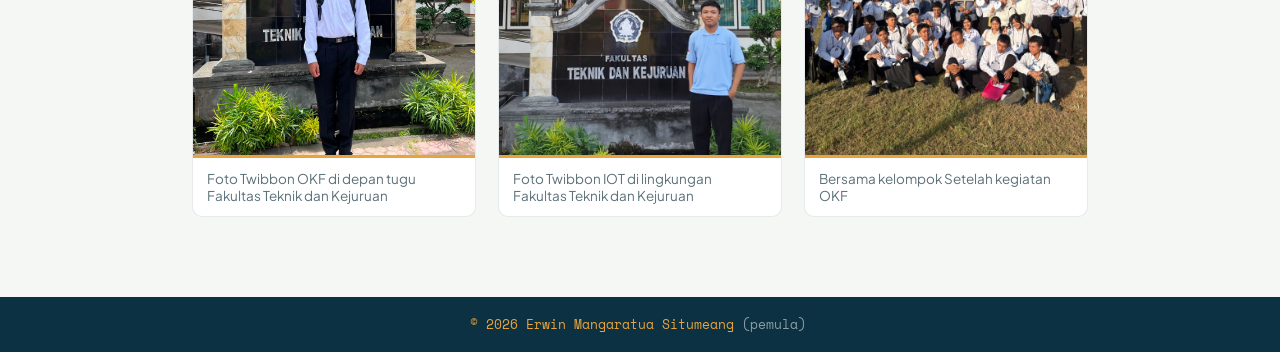
==== commit d935142b: "update" ====
--- a/index.html
+++ b/index.html
@@ -7,7 +7,9 @@
     <title>Erwin Mangaratua Situmeang — Perkenalan Diri</title>
     <link rel="preconnect" href="https://fonts.googleapis.com">
     <link rel="preconnect" href="https://fonts.gstatic.com" crossorigin>
-    <link href="https://fonts.googleapis.com/css2?family=Space+Mono:wght@400;700&family=Plus+Jakarta+Sans:wght@400;500;600;700;800&display=swap" rel="stylesheet">
+    <link
+        href="https://fonts.googleapis.com/css2?family=Space+Mono:wght@400;700&family=Plus+Jakarta+Sans:wght@400;500;600;700;800&display=swap"
+        rel="stylesheet">
     <link rel="stylesheet" href="style.css">
 </head>
 
@@ -61,7 +63,7 @@
         </section>
 
         <section class="about" id="biodata">
-            <p class="eyebrow">// data diri</p>
+            <p class="eyebrow">data diri</p>
             <h2>Biodata</h2>
 
             <div class="code-window">
@@ -69,40 +71,56 @@
                     <span class="dotbtn red"></span>
                     <span class="dotbtn yellow"></span>
                     <span class="dotbtn green"></span>
-                    <span class="filename">biodata.js</span>
+                    <span class="filename">biodata</span>
                 </div>
                 <div class="code-body">
-                    <p class="code-line"><span class="kw">const</span> <span class="var">mahasiswa</span> <span class="pn">= {</span></p>
-                    <p class="code-line indent"><span class="key">nama</span><span class="pn">:</span> <span class="str">"Erwin Mangaratua Situmeang"</span><span class="pn">,</span></p>
-                    <p class="code-line indent"><span class="key">nim</span><span class="pn">:</span> <span class="str">"2655011026"</span><span class="pn">,</span></p>
-                    <p class="code-line indent"><span class="key">kelompok</span><span class="pn">: {</span> <span class="key">nomor</span><span class="pn">:</span> <span class="str">"034"</span><span class="pn">,</span> <span class="key">nama</span><span class="pn">:</span> <span class="str">"string"</span> <span class="pn">},</span></p>
-                    <p class="code-line indent"><span class="key">asal</span><span class="pn">:</span> <span class="str">"Kepulauan Riau, Kota Batam"</span><span class="pn">,</span></p>
-                    <p class="code-line indent"><span class="key">sekolah</span><span class="pn">:</span> <span class="str">"SMAN 16 Batam"</span><span class="pn">,</span></p>
-                    <p class="code-line indent"><span class="key">prodi</span><span class="pn">:</span> <span class="str">"D4 Teknologi Rekayasa Perangkat Lunak"</span><span class="pn">,</span></p>
-                    <p class="code-line indent"><span class="key">hobi</span><span class="pn">:</span> <span class="str">"Berenang"</span><span class="pn">,</span></p>
-                    <p class="code-line indent"><span class="key">alasanPilihJurusan</span><span class="pn">:</span> <span class="str">"Suka dan tertarik akan lapangan kerja ke depannya"</span><span class="pn">,</span></p>
-                    <p class="code-line indent"><span class="key">citaCita</span><span class="pn">:</span> <span class="str">"Udah nggak ada, jalani saja dulu :)"</span></p>
-                    <p class="code-line"><span class="pn">};</span></p>
+                    <p class="code-line"><span class="kw"></span> <span class="var">IOT</span> <span
+                            class="pn"></span></p>
+                    <p class="code-line indent"><span class="key">Nama</span><span class="pn">:</span> <span
+                            class="str">"Erwin Mangaratua Situmeang"</span><span class="pn">,</span></p>
+                    <p class="code-line indent"><span class="key">Nim</span><span class="pn">:</span> <span
+                            class="str">"2655011026"</span><span class="pn">,</span></p>
+                    <p class="code-line indent"><span class="key">Nama Kelompok</span><span class="pn">:</span> <span
+                            class="str">"string"</span><span class="pn">,</span></p>
+                    <p class="code-line indent"><span class="key">No.Urut</span><span class="pn">:</span> <span
+                            class="str">"034"</span><span class="pn">,</span></p>
+                    <p class="code-line indent"><span class="key">Asal</span><span class="pn">:</span> <span
+                            class="str">"Kepulauan Riau, Kota Batam"</span><span class="pn">,</span></p>
+                    <p class="code-line indent"><span class="key">Sekolah Asal</span><span class="pn">:</span> <span
+                            class="str">"SMAN 16 Batam"</span><span class="pn">,</span></p>
+                    <p class="code-line indent"><span class="key">Prodi</span><span class="pn">:</span> <span
+                            class="str">"D4 Teknologi Rekayasa Perangkat Lunak"</span><span class="pn">,</span></p>
+                    <p class="code-line indent"><span class="key">Hobi</span><span class="pn">:</span> <span
+                            class="str">"Berenang"</span><span class="pn">,</span></p>
+                    <p class="code-line indent"><span class="key">Alasan Pilih Jurusan</span><span class="pn">:</span>
+                        <span class="str">"Suka dan tertarik akan lapangan kerja ke depannya"</span><span
+                            class="pn">,</span>
+                    </p>
+                    <p class="code-line indent"><span class="key">Cita-cita</span><span class="pn">:</span> <span
+                            class="str">"Udah nggak ada, jalani saja dulu :)"</span></p>
+                    <p class="code-line"><span class="pn"></span></p>
                 </div>
             </div>
         </section>
 
         <section class="galeri" id="galeri">
-            <p class="eyebrow">// dokumentasi</p>
+            <p class="eyebrow">dokumentasi</p>
             <h2>Galeri</h2>
 
             <div class="galeri-grid">
                 <figure class="galeri-item">
-                    <img src="image/foto1.jpeg" alt="Erwin mengenakan seragam putih di depan gedung Fakultas Teknik dan Kejuruan Untuk Kelengkapan Foto Twibbon OKF">
-                    <figcaption>Di depan tugu Fakultas Teknik dan Kejuruan</figcaption>
+                    <img src="image/foto1.jpeg"
+                        alt="Erwin mengenakan seragam putih di depan gedung Fakultas Teknik dan Kejuruan Untuk Kelengkapan Foto Twibbon OKF">
+                    <figcaption>Foto Twibbon OKF di depan tugu Fakultas Teknik dan Kejuruan</figcaption>
                 </figure>
                 <figure class="galeri-item">
-                    <img src="image/foto2.jpeg" alt="Erwin mengenakan kaos polo di depan gedung Fakultas Teknik dan Kejuruan Untuk Kelengkapan Foto Twibbon IOT">
-                    <figcaption>Kunjungan ke Fakultas Teknik dan Kejuruan</figcaption>
+                    <img src="image/foto2.jpeg"
+                        alt="Erwin mengenakan kaos polo di depan gedung Fakultas Teknik dan Kejuruan Untuk Kelengkapan Foto Twibbon IOT">
+                    <figcaption>Foto Twibbon IOT di lingkungan Fakultas Teknik dan Kejuruan</figcaption>
                 </figure>
                 <figure class="galeri-item">
                     <img src="image/foto3.jpeg" alt="Erwin berfoto bersama teman satu kelompok setelah kegiatan kampus">
-                    <figcaption>Bersama kelompok saat kegiatan kampus</figcaption>
+                    <figcaption>Bersama kelompok Setelah kegiatan OKF</figcaption>
                 </figure>
             </div>
         </section>
@@ -110,10 +128,10 @@
     </main>
 
     <footer class="cp">
-        <span class="prompt">&gt;</span> &copy; 2026 Erwin Mangaratua Situmeang <span class="dim">(pemula)</span>
+        <span class="prompt" &gt;</span> &copy; 2026 Erwin Mangaratua Situmeang <span class="dim">(pemula)</span>
     </footer>
 
     <script src="java.js"></script>
 </body>
 
-</html>
+</html>
--- a/style.css
+++ b/style.css
@@ -233,14 +233,16 @@
 
 .code-body {
     padding: 24px 22px 28px;
-    overflow-x: auto;
+    overflow-x: hidden;
 }
 
 .code-line {
     font-family: var(--font-display);
     font-size: clamp(12.5px, 1.8vw, 15px);
     line-height: 1.9;
-    white-space: pre-wrap;
+   
+    overflow-wrap: anywhere;
+    word-break: break-word;
     color: var(--foam);
 }
 
